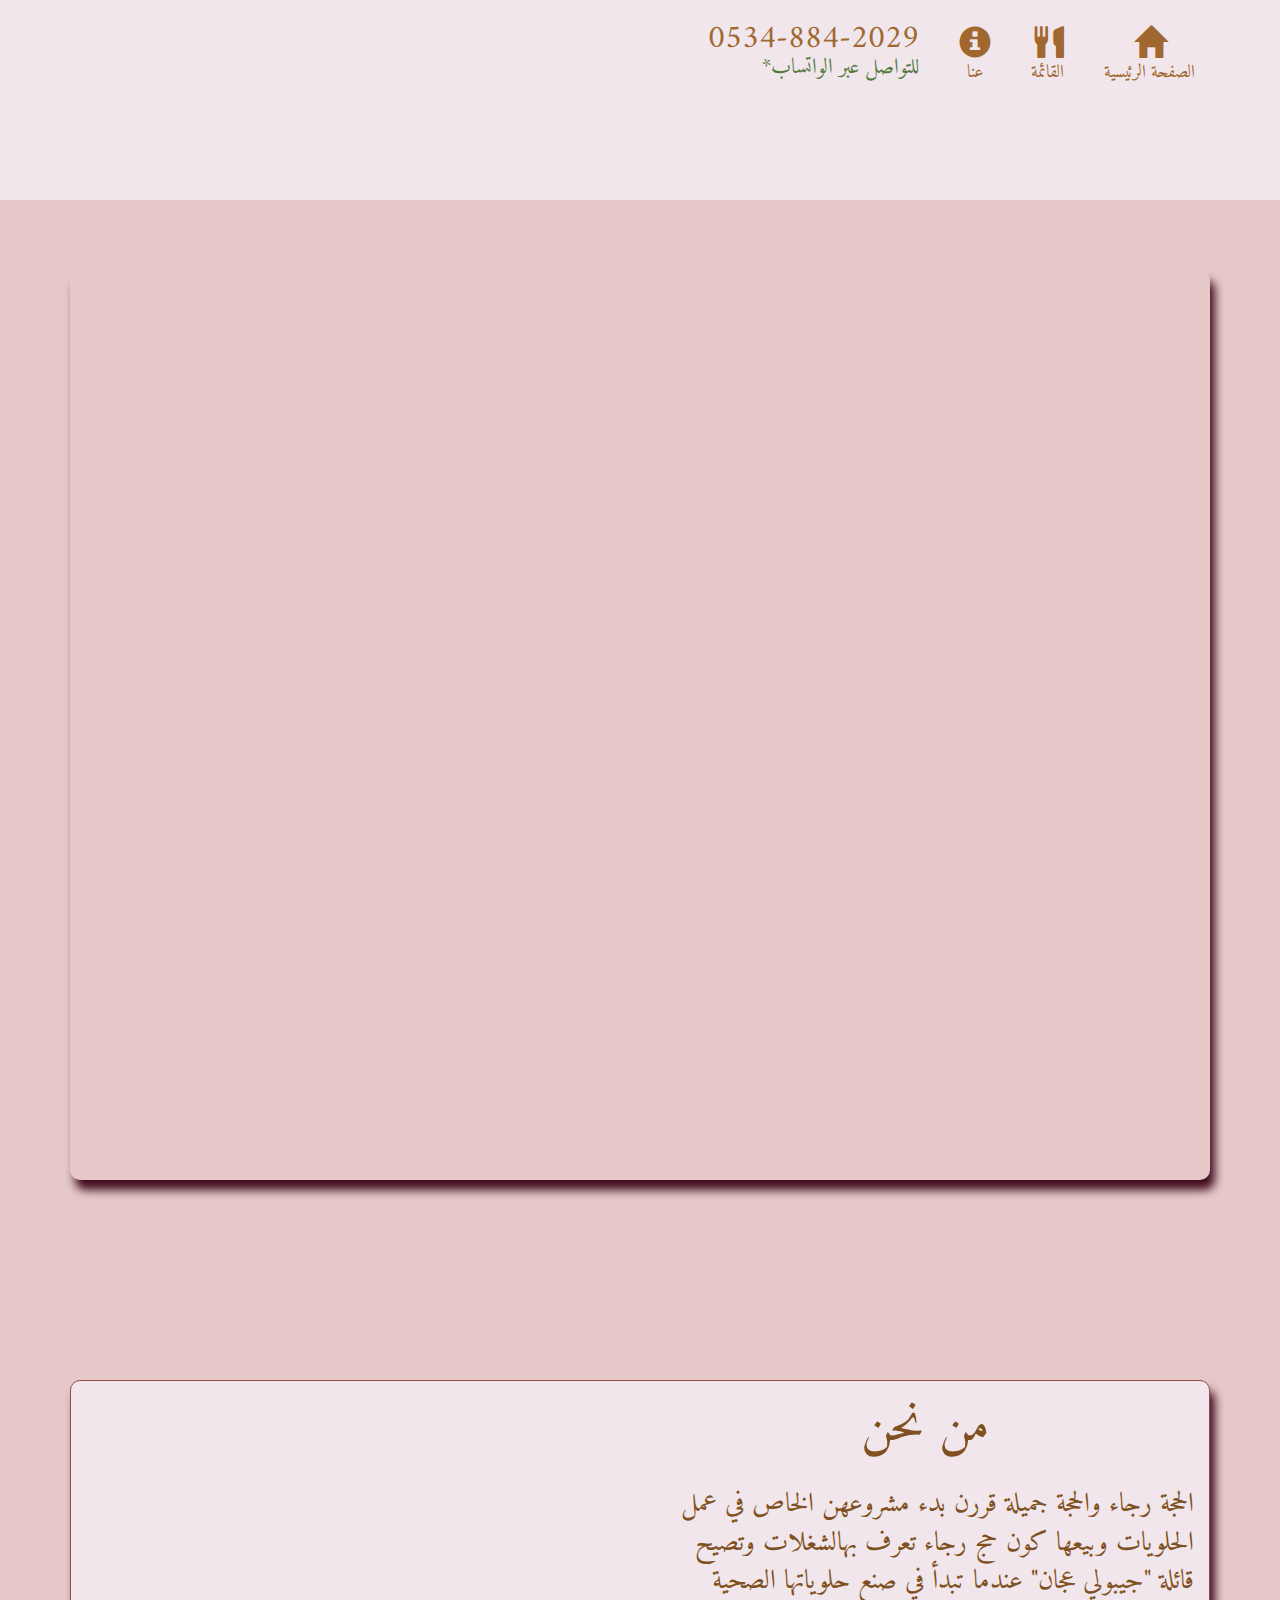
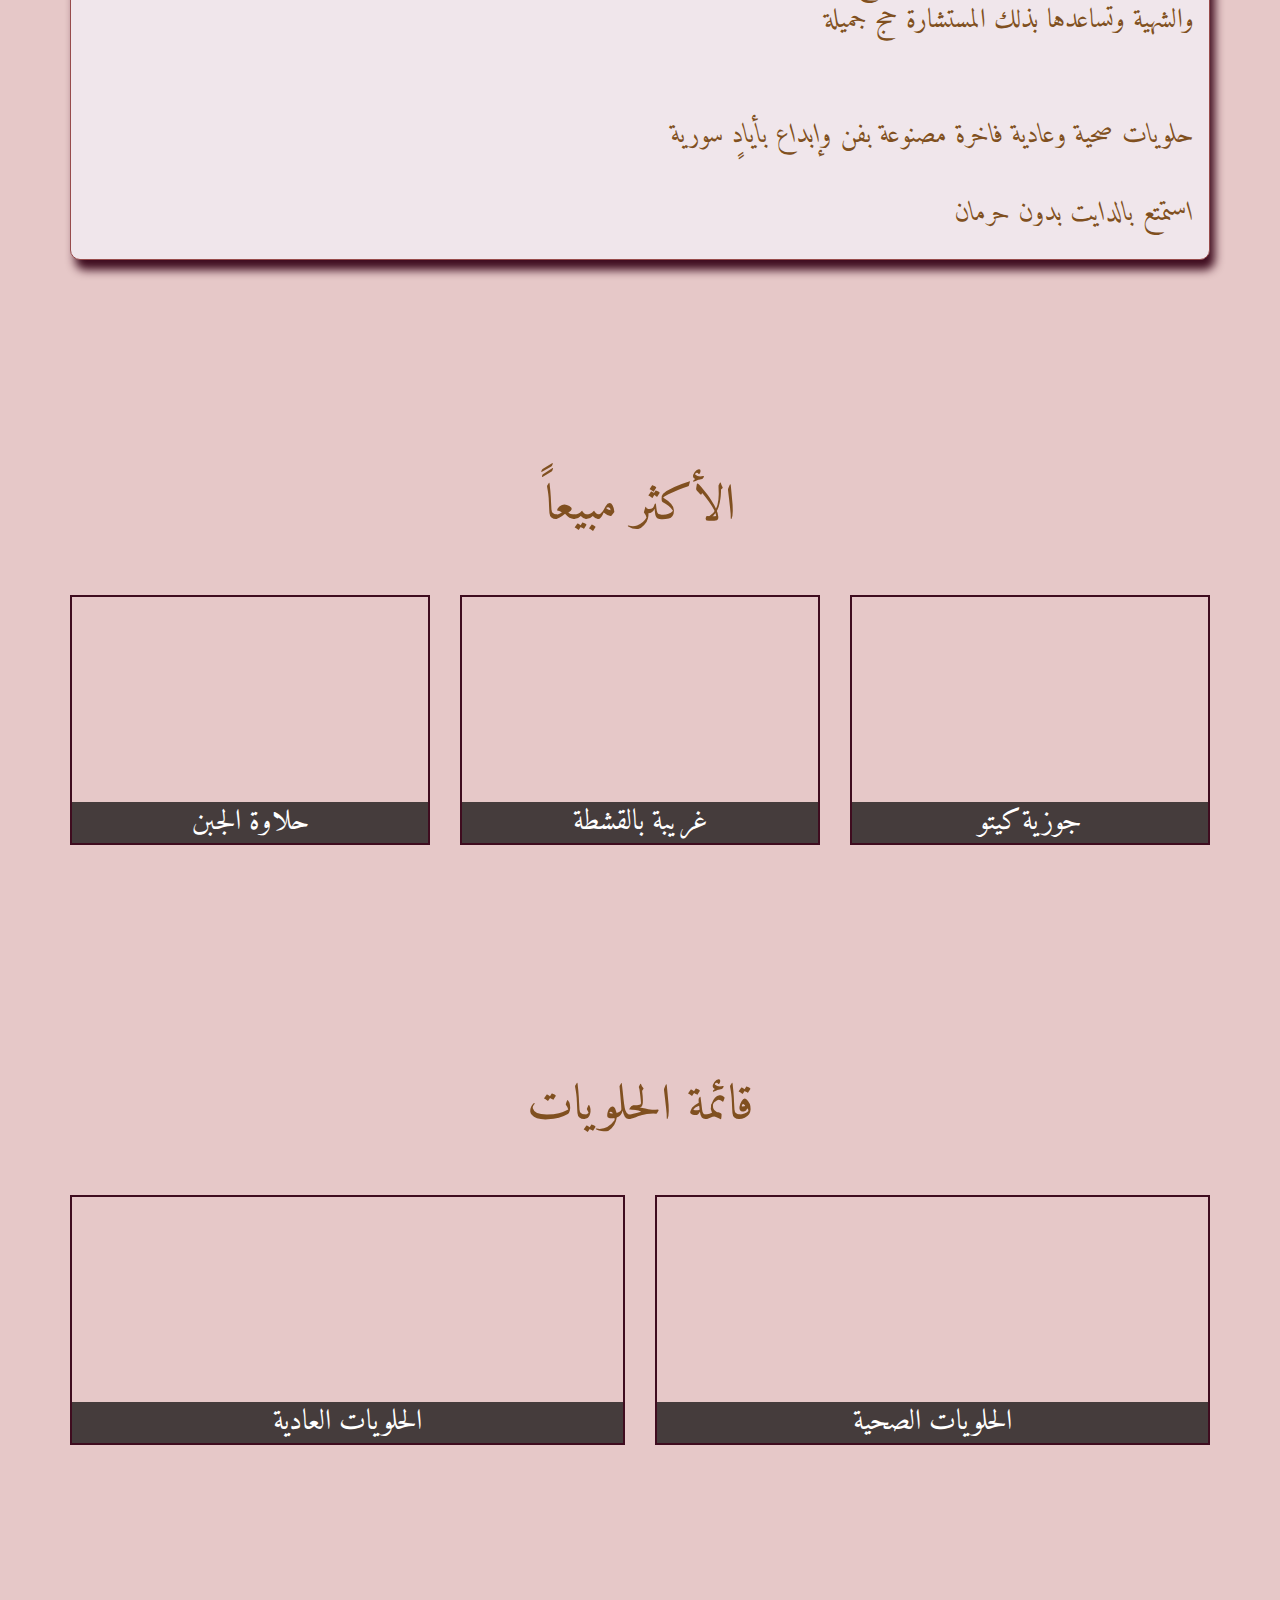
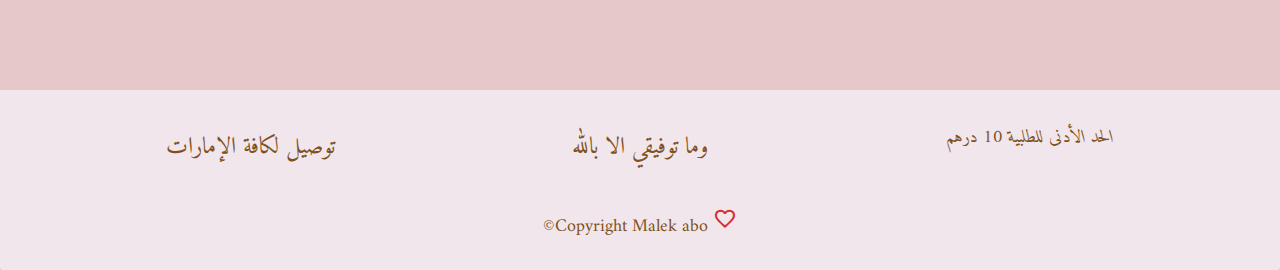
==== Sweet Queen/index.html @ 832c99ba "Add files via upload" ====
<!DOCTYPE html>
<html lang="en">
<head>
    <meta charset="UTF-8">
    <meta http-equiv="X-UA-Compatible" content="IE=edge">
    <meta name="viewport" content="width=device-width, initial-scale=1.0">
    <title>Sweet Queen</title>
    <link rel="stylesheet" href="css/bootstrap.min.css">
    <link rel="stylesheet" href="css/styles.css">
    <link rel="preconnect" href="https://fonts.googleapis.com">
    <link rel="preconnect" href="https://fonts.gstatic.com" crossorigin>
    <link rel="preconnect" href="https://fonts.googleapis.com">
    <link rel="preconnect" href="https://fonts.gstatic.com" crossorigin>
    <link href="https://fonts.googleapis.com/css2?family=Amiri:ital@0;1&family=Aref+Ruqaa&family=Lora:ital,wght@0,400;0,500;0,600;0,700;1,400;1,500;1,600;1,700&family=Outfit:wght@100;200;300;400;500;600;700;800;900&family=Oxygen:wght@300;400;700&family=Roboto:wght@100&display=swap" rel="stylesheet">
    <link rel="stylesheet" href="https://fonts.googleapis.com/css2?family=Material+Symbols+Outlined:opsz,wght,FILL,GRAD@48,400,1,0" />
    <link rel="stylesheet" href="https://cdnjs.cloudflare.com/ajax/libs/font-awesome/4.7.0/css/font-awesome.min.css"> 
    <link href="https://fonts.googleapis.com/css2?family=Lora:ital,wght@0,400;0,500;0,600;0,700;1,400;1,500;1,600;1,700&family=Outfit:wght@100;200;300;400;500;600;700;800;900&family=Oxygen:wght@300;400;700&display=swap" rel="stylesheet">
    <link href="https://fonts.googleapis.com/css2?family=Outfit:wght@100;200;300;400;500;600;700;800;900&family=Oxygen:wght@300;400;700&display=swap" rel="stylesheet">
</head>
<body>

    <header>
        <nav id="header-nav" class="navbar navbar-default">
            <div class="container">
                <div class="navbar-header">
                    <a href="index.html" class="pull-left visible-md visible-lg">
                        <div id="logo-img" alt="Logo image" ></div>
                    </a>

                    <div id="restaurant-name">
                        <a href="index.html"><h1 class="visible-xs">Sweet&nbsp;Queen
                            <br> <br> طعم&nbsp;الحلويات&nbsp;الاصيل
                        </h1></a>
                    </div>

                    <button type="button" class="navbar-toggle collapsed" data-toggle="collapse" data-target="#collapsable-nav" aria-expanded="false">
                        <span class="sr-only">Toggle navigation</span>
                        <span class="icon-bar"></span>
                        <span class="icon-bar"></span>
                        <span class="icon-bar"></span>
                    </button>

                </div>


                <div class="collapse navbar-collapse" id="collapsable-nav">
                    <ul id="nav-list" class="nav navbar-nav navbar-right">
                      <li id="phone" class="hidden-xs">
                        <a href="https://wa.me/+905348842029" target="_blank">
                            <span>0534-884-2029</span></a><div>*للتواصل عبر الواتساب</div>
                      </li>
                      <li>
                        <a href="#about-us">
                            <span class="glyphicon glyphicon-info-sign"></span>
                            <br class="hidden-xs">عنا</a>
                      </li>
                      <li>
                        <a href="menu-categories.html">
                            <span class="glyphicon glyphicon-cutlery"></span>
                            <br class="hidden-xs">القائمة</a>
                      </li>
                      <li>
                        <a href="index.html">
                            <span class="glyphicon glyphicon-home"></span>
                            <br class="hidden-xs">الصفحة الرئيسية</a>
                      </li>
                      
                    </ul>
                </div>
            </div>
        </nav>
    </header>



    <!--Call button for small devices-->
    <div id="call-btn" class="visible-xs">
        <a href="https://wa.me/+905348842029" target="_blank" class="btn">
        0534-884-2029
        </a>
    </div>
    <div id="xs-deliver" class="visible-xs text-center">* للتواصل عبر الواتساب</div>


    <!--Home page' content-->
    <div id="main-content" class="container">
        <div class="jumbotron"> <!--Restaurant image-->
            <img src="img/Sweet Queen (1).png" alt="Picture of restaurant" class="img-responsive visible-xs"></img>
        </div>

        <div id="about-us" class="row">
            <div class="col-md-6 col-sm-6 col-xs-12 remove-padding">
                <div id="chef"></div>
            </div>

            <div class="col-md-6 col-sm-6 col-xs-12">
                <div id="add-padding">
                    <h1 id="less-margin" class="text-center">من نحن</h1>
                    <div class="text-right">الحجة رجاء والحجة جميلة قررن بدء مشروعهن الخاص في 
                        عمل الحلويات وبيعها كون حج رجاء تعرف بهالشغلات وتصيح قائلة "جيبولي عجان" 
                        عندما تبدأ في صنع حلوياتها الصحية والشهية وتساعدها بذلك المستشارة حج جميلة
                        <br><br><br>
                        <div id="change">
                            حلويات صحية وعادية فاخرة مصنوعة بفن وإبداع بأيادٍ سورية<br><br>

                            <script src="https://cdn.lordicon.com/xdjxvujz.js"></script>
                            <script src="https://cdn.lordicon.com/xdjxvujz.js"></script>
                            <lord-icon
                                src="https://cdn.lordicon.com/wwbrugun.json"
                                trigger="loop"
                                delay="1000"
                                colors="primary:#d92424"
                                state="morph"
                                style="width:50px;height:50px">
                            </lord-icon>

                            استمتع بالدايت بدون حرمان
                        </div>
                    </div>
                </div>
            </div>
        </div>

        <div id="best-sellers" class="row">
            <h1 id="best-sellers-title" class="text-center">
                <script src="https://cdn.lordicon.com/xdjxvujz.js"></script>
                <lord-icon
                    src="https://cdn.lordicon.com/yifklmdo.json"
                    trigger="loop"
                    colors="primary:#915110,secondary:#915110,tertiary:#92140c,quaternary:#4bb3fd"
                    style="width:150px;height:150px">
                </lord-icon>
                الأكثر مبيعاً
            </h1>

            <div class="col-md-4 col-sm-4 col-xs-12">
                <a href="menu-categories.html#halawa-jebn">
                    <div id="halawa" class="show-when-hover">
                        <span class="hidden-explanation">
                            حلاوة الجبن
                            <div>مناسب للكيتو - لو كارب - مرضى السكري - حساسية الجلوتين</div>
                            <div>AED 4.00</div>
                        </span>
                        <span class="shown-explanation">حلاوة الجبن</span>
                    </div>
                </a>
            </div>
            <div class="col-md-4 col-sm-4 col-xs-12">
                <a href="menu-categories.html#graiba-kishta">
                    <div id="gariba" class="show-when-hover">
                        <span class="hidden-explanation">
                            غريبة بالقشطة
                            <div>محشية بالقشطة الطازجة</div>
                            <div>AED 65.00</div>
                        </span>
                        <span class="shown-explanation">غريبة بالقشطة</span>
                    </div>
                </a>
            </div>
            <div class="col-md-4 col-sm-4 col-xs-12">
                <a href="menu-categories.html#jawziya-kito">
                    <div id="jawziya" class="show-when-hover">
                        <span class="hidden-explanation">
                            جوزية كيتو
                            <div>متوفرة بحشوة الشوكولا والبيستاشيو</div>
                            <div>AED 4.00</div>
                        </span>
                        <span class="shown-explanation">جوزية كيتو</span>
                    </div>
                </a>
            </div>
        </div>



        <div id="home-tiles" class="row">
            <h1 id="sweets-menu" class="text-center">
                <script src="https://cdn.lordicon.com/xdjxvujz.js"></script>
                <lord-icon
                    class="lord-icon"
                    src="https://cdn.lordicon.com/ksfmqvvu.json"
                    trigger="loop"
                    delay="400">
                </lord-icon>
                قائمة الحلويات
            </h1>

            <div class="col-md-6 col-sm-6 col-xs-12">
                <a href="menu-categories.html#normal-sweets">
                    <div id="menu-tile">
                        <span>الحلويات العادية</span>
                    </div>
                </a>
            </div>
            <div class="col-md-6 col-sm-6 col-xs-12">
                <a href="menu-categories.html#healthy-sweets">
                    <div id="healthy-tile">
                        <span>الحلويات الصحية</span>
                    </div>
                </a>
            </div>
        </div>
    </div>

    

    <footer class="panel-footer">
        <div class="container">
            <div class="row">
                <section id="hours" class="col-sm-4">
                    <span>توصيل لكافة الإمارات</span><br>

                    <hr class="visible-xs">
                </section>
                <section id="address" class="col-sm-4">
                    <span>وما توفيقي الا بالله</span><br>

                    <hr class="visible-xs">
                </section>
                <section id="testimonials"class="col-sm-4">
                   الحد الأدنى للطلبية 10 درهم
                </section>
            </div>
            <div class="text-center">
                &copy;Copyright Malek abo <span class="material-symbols-outlined">favorite</span>
                <div>
                    <script src="https://cdn.lordicon.com/xdjxvujz.js"></script>
                    <lord-icon
                        src="https://cdn.lordicon.com/gqqykmqo.json"
                        trigger="loop"
                        delay="500"
                        colors="outline:#121331,primary:#646e78,secondary:#545454,tertiary:#4faef9,quaternary:#f3c3ba"
                        style="width:130px;height:130px">
                    </lord-icon>
                </div>
            </div>
        </div>
    </footer>

    <script src="js/jquery-3.6.0.min.js"></script>
    <script src="js/bootstrap.min.js"></script>
    <script src="js/script.js"></script>
</body>
</html>
---- Sweet Queen/css/styles.css ----
body{
    font-size: 16px;
    color: #805020;
    background-color: #e6c8c8;
    font-size: 18px;
    font-family: 'Amiri', serif;
}


/*Header*/
#header-nav{
    background-color: #f0e6eb;
    border-radius: 0;
    border: 0;
}

#logo-img{
    background: url(/img/Mediamodifier-Design-Template-removebg1.png) no-repeat;
    width: 200px;
    height: 200px;
    background-position: center;
    margin: -10px 15px 10px 0px;  
}

    /*DAVID CHO'S CHINA BISTRO
    Kosher certificaion KOSHER CERTIFIED*/
.navbar-brand{
    padding-top: 25px;
}

/*DAVID CHO'S CHINA BISTRO*/
.navbar-header h1{
    color: #a0682f;
    font-size: 2em;
    font-weight: bold;
    text-shadow: 1px 1px 1px #222;
    margin-top: 50px;
    margin-bottom: 30px;
    line-height: .75;
    text-align: center;
}

#restaurant-name a{
    text-decoration: none;
    display: block;
    margin-left: 20%;
    margin-right: 20%;
}

#nav-list{
    margin-top: 10px;
}

#nav-list a{
    color: #a0682f;
    text-align: center;
}

#nav-list li:not(:last-child){
    margin-right: 10px;
}

#nav-list a:hover{ /*when the mouse touch it change the color*/
    background: rgb(120 45 45 / 10%);
}

.navbar-default .navbar-nav>.active>a{
    background-color: rgb(120 45 45 / 10%);
}

#nav-list a span{
    font-size: 1.8em;
}

#phone{
    margin-top: 5px;
}

#phone a{ /*phone number*/
    text-align: right;
    padding-bottom: 0;
}

#phone div{ /*We Deliver*/
    color: #557c3e;
    text-align: right;
    padding-right: 15px;
    font-size: 1.2em;
}

.navbar-header button.navbar-toggle, .navbar-header .icon-bar{
    border: 1px solid #61122F;
}

.navbar-header button.navbar-toggle{
    clear: both;
    margin-top: -30px;
    top: -120px;
}
/*End header*/

/*FOOTER*/
.panel-footer{
    margin-top:30px;
    padding-top:35px;
    padding-bottom:30px;
    background-color:#f0e6eb;
    border-top:0;
}

.panel-footer div.row{
    margin-bottom: 35px;
    text-align: center;
}

#hours, #address{
    line-height: 2;
}

#hours > span, #address > span{
    font-size: 1.3em;
}

#address p{
    color:#557c3e;
    font-size:.8em;
    line-height:1.8;
}
              
#testimonials{
  font-style: italic;
}

#testimonials p:nth-child(2){ 
    margin-top:25px;
}

.material-symbols-outlined{
    color: rgb(218, 47, 47);
}
/*END FOOTER*/


/*Home page*/
.container .jumbotron{
    margin-top: 50px;
    box-shadow: 5px 10px 10px #3f0c1f;
    margin-bottom: 200px;
    border-radius: 10px;
}

#about-us{
    border: 1px solid rgb(151, 75, 75);
    margin-bottom: 200px;
    font-size: 1.5em;
    display: flex;
    margin-left: 0;
    margin-right: 0;
    background-color: #f0e6eb;
    border-radius: 10px;
    box-shadow: 5px 10px 10px #3f0c1f;
}

#chef{
    background: url(/img/Avatars\ -\ Default.png) no-repeat;
    background-position: center;
    width: 100%;
    height: 100%;
}

.remove-padding{
    padding: 0;
    flex: 1;
}

#change{
    font-style: italic;
}

#change .glyphicon{
    color: #000;
}

#less-margin{
    margin-bottom: 30px;
}

.text-right p{
    font-weight: 100;
    font-size: 1em;
}

.row h1{
    font-size: 50px;
    margin-bottom: 60px;
}

#best-sellers{
    margin-bottom: 200px;
}

#menu-tile,#healthy-tile,#halawa,#gariba,#jawziya{
    height:250px;
    width:100%;
    margin-bottom:15px;
    position:relative;
    border:2px solid#3F0C1F;
    overflow:hidden;
}

#menu-tile:hover, #healthy-tile:hover,#halawa:hover,#gariba:hover,#jawziya:hover{
    box-shadow:0 1px 5px 1px #5c5151;
}

#halawa{
    background:url(/img/حلاوة\ جبن.png) no-repeat;
    background-position: center;
    background-size: cover;
}

#gariba{
    background:url(/img/غريبة.jpg) no-repeat;
    background-position: bottom;
    background-size: cover;
}

#jawziya{
    background:url(/img/جوزية\ كيتو.png) no-repeat;
    background-position: center;
    background-size: cover;
}

.hidden-explanation{
    display: none;
}

.show-when-hover:hover .hidden-explanation{
    display: block;
}

.show-when-hover:hover .shown-explanation{
    display: none;
}

#menu-tile span,#healthy-tile span ,#halawa span,#gariba span,#jawziya span{
    position:absolute;
    bottom:0;
    right:0;
    width:100%;
    text-align:center;
    font-size:1.6em;
    text-transform:uppercase;
    background-color: rgba(0, 0, 0, 0.7);
    color:#ffffff;
}

#halawa .hidden-explanation ,#gariba .hidden-explanation ,#jawziya .hidden-explanation{
    height: 100%;
}

.hidden-explanation div:nth-child(1){
    position: absolute;
    top: 50%;
    left: 50%;
    transform: translate(-50%,-50%);
    width: 100%;
}

.hidden-explanation div:nth-child(2){
    position: absolute;
    bottom: 0;
    width: 100%;
}

#menu-tile{
    background:url(/img/جوزية\ كيتو.png) no-repeat;
    background-position: center;
    background-size: cover;
}

#healthy-tile{
    background:url(/img/صحية.png) no-repeat;
    background-position: center;
    background-size: cover;
}

#home-tiles{
    margin-bottom: 200px;
}

.lord-icon{
    width: 150px;
    height: 150px;
}
/*End Home page*/


/*Menu categories*/
.category-tile{
    position:relative;
    border:2px solid #3F0C1F;
    overflow:hidden;
    width:200px;
    height:200px;
    margin:0 auto 15px; /*The auto is set automatically in the left and right*/
}

.category-tile span{
    position:absolute;
    bottom:0;
    right:0;
    width:100%;
    text-align: center;
    font-size: 1.2em;
    text-transform: uppercase;
    background-color: #000;
    color: #fff;
    opacity: 0.8;
}

.category-tile:hover{
    box-shadow: 0 1px 5px 1px #3f0c1f;
}

#menu-categories-title{
    margin-bottom: 40px;
    font-size: 56px;
}

#main-content h2{
    margin-bottom: 250px;
    line-height: 1.6;
}

h2#normal-sweets , h2#healthy-sweets{
    margin-bottom: 100px;
    font-size: 40px;
}

#main-content h2 a{
    text-decoration: none;
    color: #805020;
    text-shadow: 1px 1px #000;
}

#main-content h2 a:hover{
    color: #c0864c;
}
/*End Menu categories*/


/* SINGLE CATEGORY PAGE */
.menu-item-tile{
    margin-bottom: 25px;
}

.menu-item-tile hr{ /*it's visible in small devices*/
    width: 80%;
}

.menu-item-tile .menu-item-price {
    font-size: 1.2em;
    margin-top: -15px;
    margin-right: -15px;
}

.menu-item-photo{
    position: relative;
    border: 1px solid #3F0C1F;
    overflow: hidden;
    padding: 0;
    margin-right: auto;
    margin-left: auto;
    margin-bottom: 20px;
    max-width: 250px;
}

section.img-responsive{
    height: 140px;
}

.responsive{
    display: block;
    width: 100%;
    height: 212px;
}

.menu-item-tile hr{
    margin-top: 40px;
    margin-bottom: 40px;
}

.menu-item-description {
    padding-right: 10px;
}

h3.menu-item-title {
    margin: 0 0 30px;
    font-size: 30px;
}
    
.menu-item-details{
    font-size: 1.2em;
    font-style: italic;
}

#normal-section{
    margin-bottom: 200px;
}

#healthy-section{
    margin-bottom: 100px;
}
/* END SINGLE CATEGORY PAGE */

/*Large devices*/
@media (min-width: 1200px){
    /*Header*/
    .container .jumbotron{
        background: url(/img/Sweet\ Queen\ \(1\).png) no-repeat;
        background-size: cover;
        height: 910px;
    }
    /*End header*/


    /*Home page*/
    #about-us{
        height: 480px;
    }
    /*End home page*/
}
/*End Large devices*/

/*Medium devices*/
@media (min-width: 992px) and (max-width: 1199px){
    /*Header*/
    #logo-img{
        background: url(/img/Mediamodifier-Design-Template-removebg1.png) no-repeat;
        background-position: center;
        background-size: cover;
        margin: 5px 5px 5px 0;
    }

    .container .jumbotron{
        background: url(/img/Sweet\ Queen\ \(1\).png) no-repeat;
        background-size: cover;
        height: 750px;
    }
    /*End header*/

    /*Home page*/
    #about-us{
        height: 560px;
    }
    /*End home page*/

    /*Menu categories*/
    .responsive{
        height: 170px;
    }
    /*End menu categories*/
}
/*End Medium devices*/

/*Small devices*/
@media (min-width: 768px) and (max-width: 991px){
    .container .jumbotron{
        background: url(/img/Sweet\ Queen\ \(1\).png) no-repeat;
        background-size: cover;
        height: 575px;
    }

    #menu-tile span,#healthy-tile span ,#halawa span,#gariba span,#jawziya span{
        font-size: 1.3em;
    }
}
/*End Small devices*/

/*Extra small devices*/
@media (max-width: 767px){
    /*Header*/
    .navbar-brand {
        padding-top: 10px;
        height: 80px;
        margin-bottom: 15px;
        width: 100%;
        text-align: center;
    }
    .navbar-brand h1 { /*Restaurant name*/
        padding-top: 10px;
        font-size: 2em;
    }
    .navbar-brand p { /*Kosher cert*/
        font-size: .6em;
        margin-top: 12px;
    }
    .navbar-brand p img { /*Star img*/
        height: 20px;
    }
    #collapsable-nav a{
        font-size: 1.2em;
    }
    #collapsable-nav a span{
        font-size: 1em;
        margin-right: 5px;
    }

    #call-btn > a{
        font-size: 1.5em;
        display: block;
        margin: 0 20px;
        padding: 10px;
        border: 2px solid rgb(241, 80, 80);
        background-color: #f0e6eb;
        color: #951c49;
    }

    #xs-deliver {
        margin-top: 5px;
        font-size: 1.3em;
        color: #a0682f;
        margin-bottom: 50px;
    }

    /*End Header*/


    /*Home Page*/
    .container .jumbotron{
        margin-top: 30px;
        padding: 0px;
    }

    .container .jumbotron img{
        border-radius: 10px;
    }

    #about-us{
        display: block;
    }

    .remove-padding{
        flex: 0;
    }

    #chef{
        margin-left: auto;
        margin-right: auto;
        width: 360px;
        height: 450px;
    }

    #menu-tile,#healthy-tile,#halawa,#gariba,#jawziya{
        width:360px;
        margin:0 auto 15px; /*The auto is set automatically in the left and right*/
    }

    #halawa,#gariba,#jawziya,#menu-tile{
        margin-bottom: 50px;
    }
    /*End Home Page*/

    /*Footer*/

    .panel-footer section{
        margin-bottom:30px;
    }    

    .panel-footer section:nth-child(3){
        margin-bottom: 0; /*margin already exists on the whole row*/
    }     

    .panel-footer section hr{
        width:50%;
    }
    /*End Footer*/

    /*Single page category*/
    .menu-item-photo{
        margin-right: auto;
    }

    .menu-item-tile .menu-item-price , .menu-item-description{
        text-align: center;
    }

    .menu-item-details{
        text-align: center;
    }
    /*End Single page category*/
}
/*End Extra small devices*/

/*Between extra small and super extra small devices*/

/**************** Super extra small devices Only :-) ***/
@media(max-width:479px){
    /*Header*/
    #restaurant-name a{
        margin: 0px 35px;
    }

    .navbar-brand h1{/*Restaurant name*/
        padding-top: 5px;
        font-size:6vw;
    }
    /*End Header*/

    /*Home page*/
    #about-us{
        font-size: 1.2em;
    }

    #chef{
        background: url(/img/Avatars\ -\ Default\ 1.png) no-repeat;
        width: 100%;
        background-position: center;
    }

    #menu-tile,#healthy-tile,#halawa,#gariba,#jawziya{
        width:280px;
        margin:0 auto 40px; /*The auto is set automatically in the left and right*/
    }

    .col-xxs-12{
        position: relative;
        min-height: 1px;
        padding-right: 15px;
        padding-left: 15px;
        float: left;
        width: 100%;
    }

    .lord-icon{
        width: 120px;
        height: 120px;
    }

    #sweets-menu , #best-sellers-title{
        font-size: 40px;
    }
}
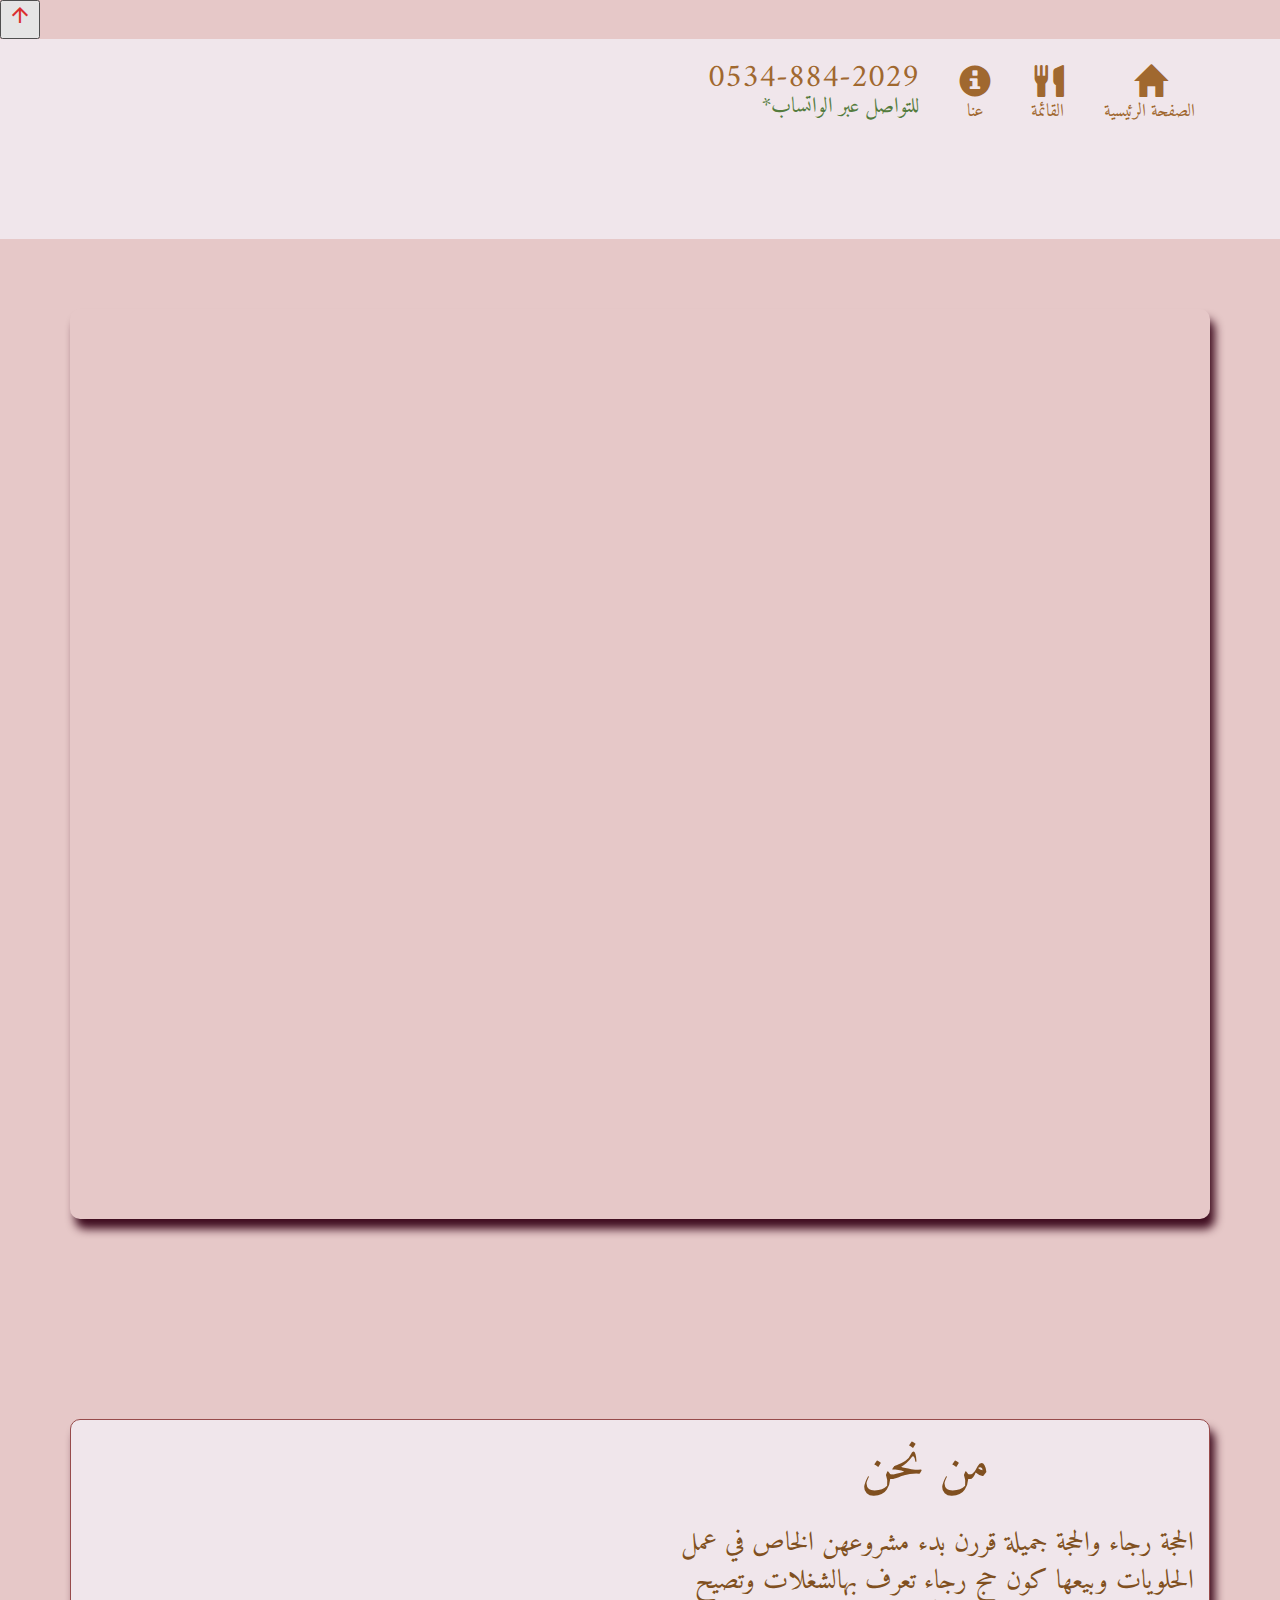
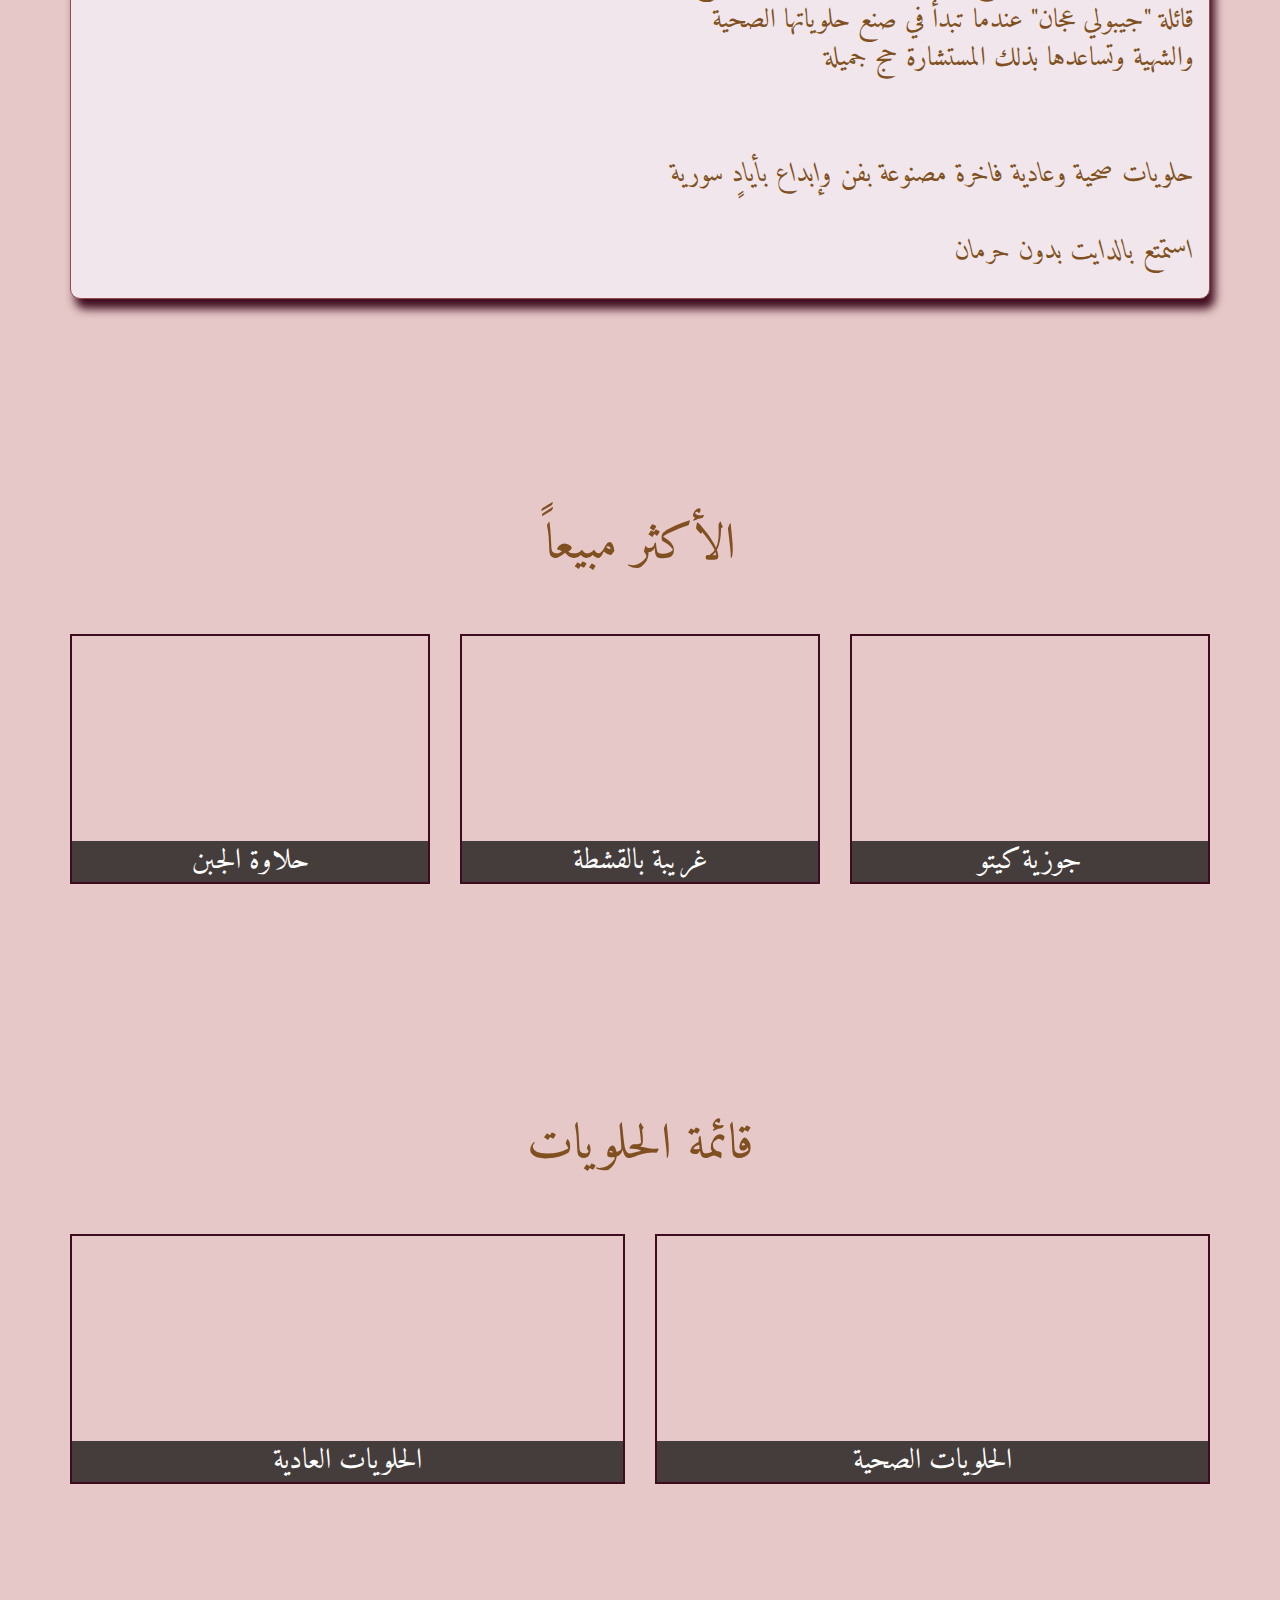
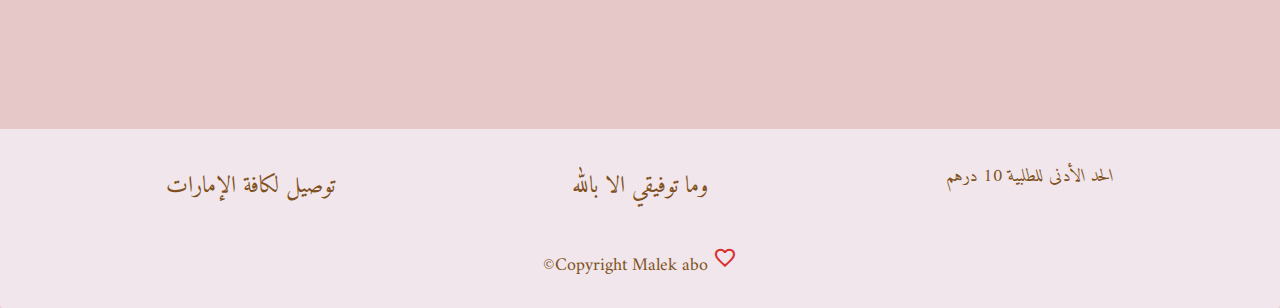
==== commit 9bf0dbb6: "Update index.html" ====
--- a/Sweet Queen/index.html
+++ b/Sweet Queen/index.html
@@ -18,6 +18,9 @@
     <link href="https://fonts.googleapis.com/css2?family=Outfit:wght@100;200;300;400;500;600;700;800;900&family=Oxygen:wght@300;400;700&display=swap" rel="stylesheet">
 </head>
 <body>
+    <button onclick="topFunction()" id="myBtn" title="Go to top">
+        <span class="material-symbols-outlined">arrow_upward</span>
+    </button>
 
     <header>
         <nav id="header-nav" class="navbar navbar-default">
@@ -85,7 +88,7 @@
     <!--Home page' content-->
     <div id="main-content" class="container">
         <div class="jumbotron"> <!--Restaurant image-->
-            <img src="img/Sweet Queen (1).png" alt="Picture of restaurant" class="img-responsive visible-xs"></img>
+            <img src="./img/Sweet Queen (1).png" alt="Picture of restaurant" class="img-responsive visible-xs"></img>
         </div>
 
         <div id="about-us" class="row">
@@ -236,9 +239,31 @@
             </div>
         </div>
     </footer>
+    
+    <script>
+        //Get the button
+        var mybutton = document.getElementById("myBtn");
+        
+        // When the user scrolls down 200px from the top of the document, show the button
+        window.onscroll = function() {scrollFunction()};
+        
+        function scrollFunction() {
+          if (document.body.scrollTop > 200 || document.documentElement.scrollTop > 200) {
+            mybutton.style.display = "block";
+          } else {
+            mybutton.style.display = "none";
+          }
+        }
+        
+        // When the user clicks on the button, scroll to the top of the document
+        function topFunction() {
+          document.body.scrollTop = 0;
+          document.documentElement.scrollTop = 0;
+        }
+    </script>
 
     <script src="js/jquery-3.6.0.min.js"></script>
     <script src="js/bootstrap.min.js"></script>
     <script src="js/script.js"></script>
 </body>
-</html>+</html>
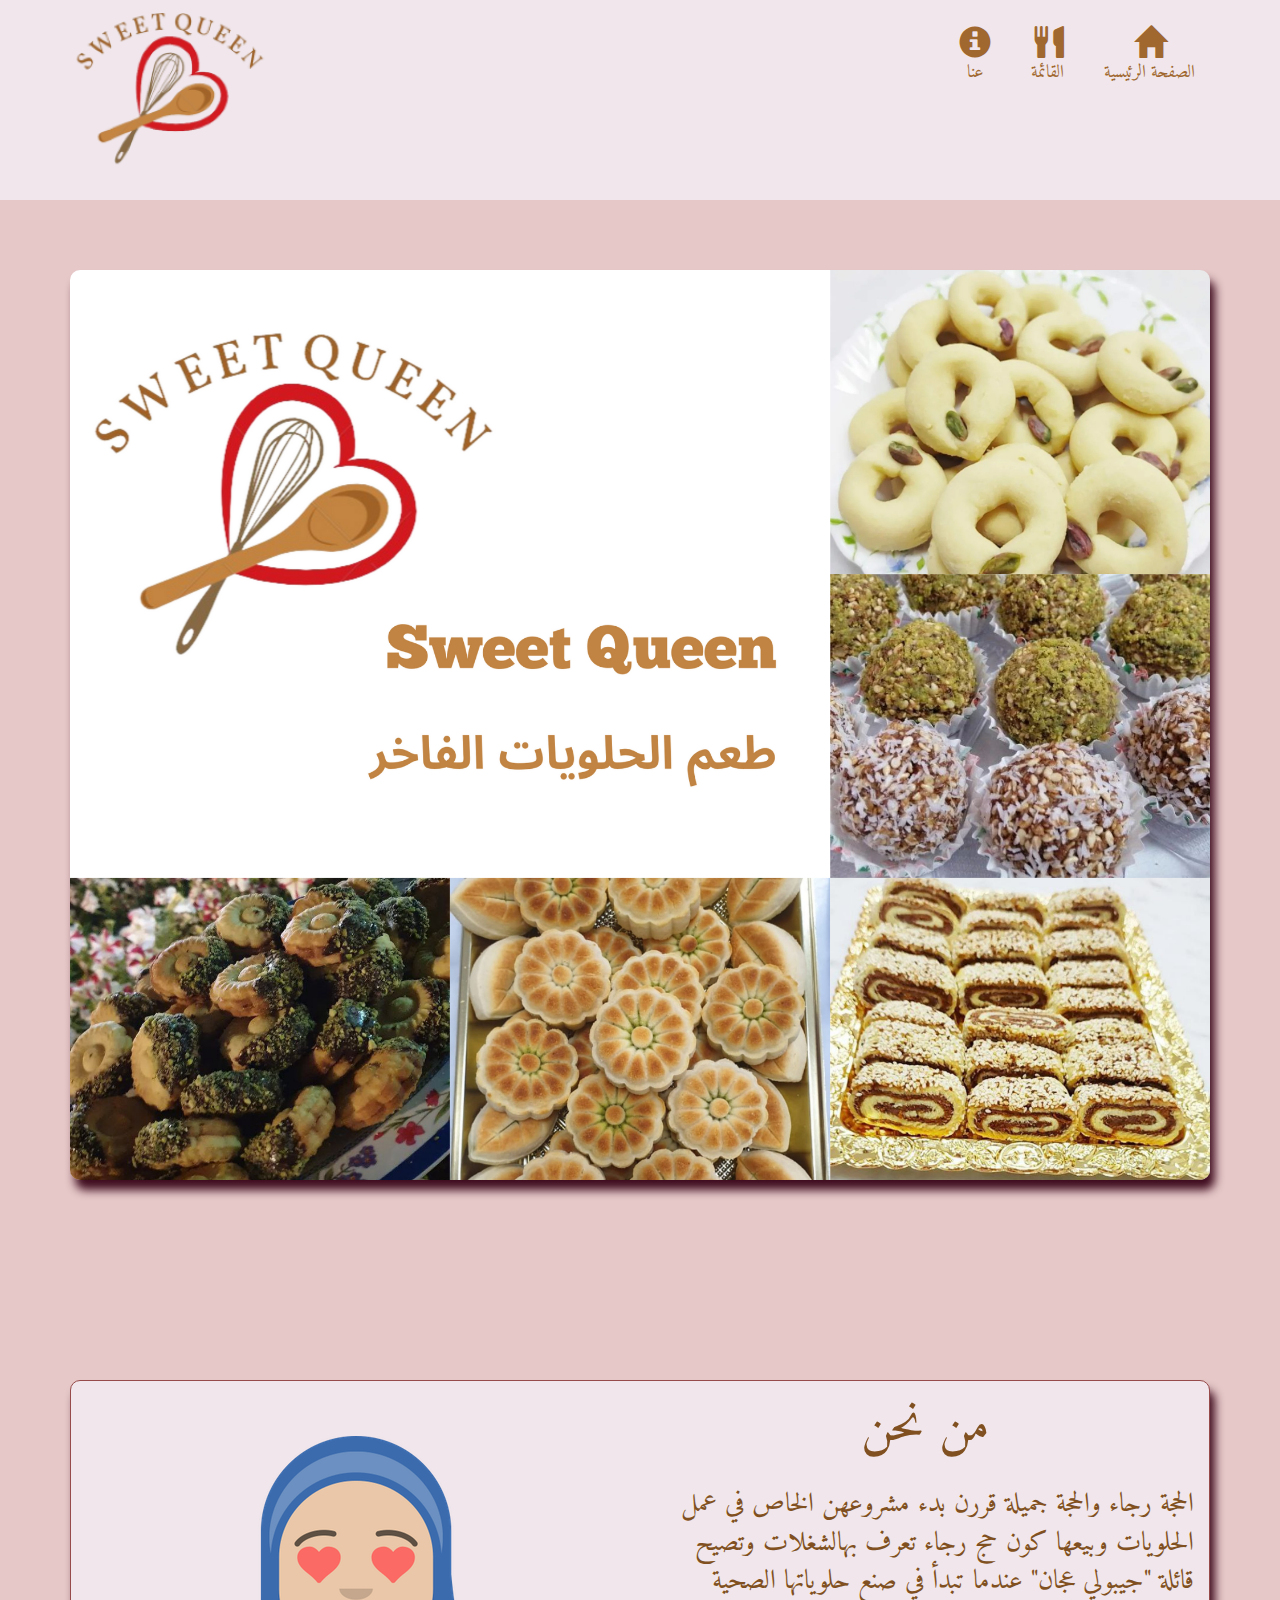
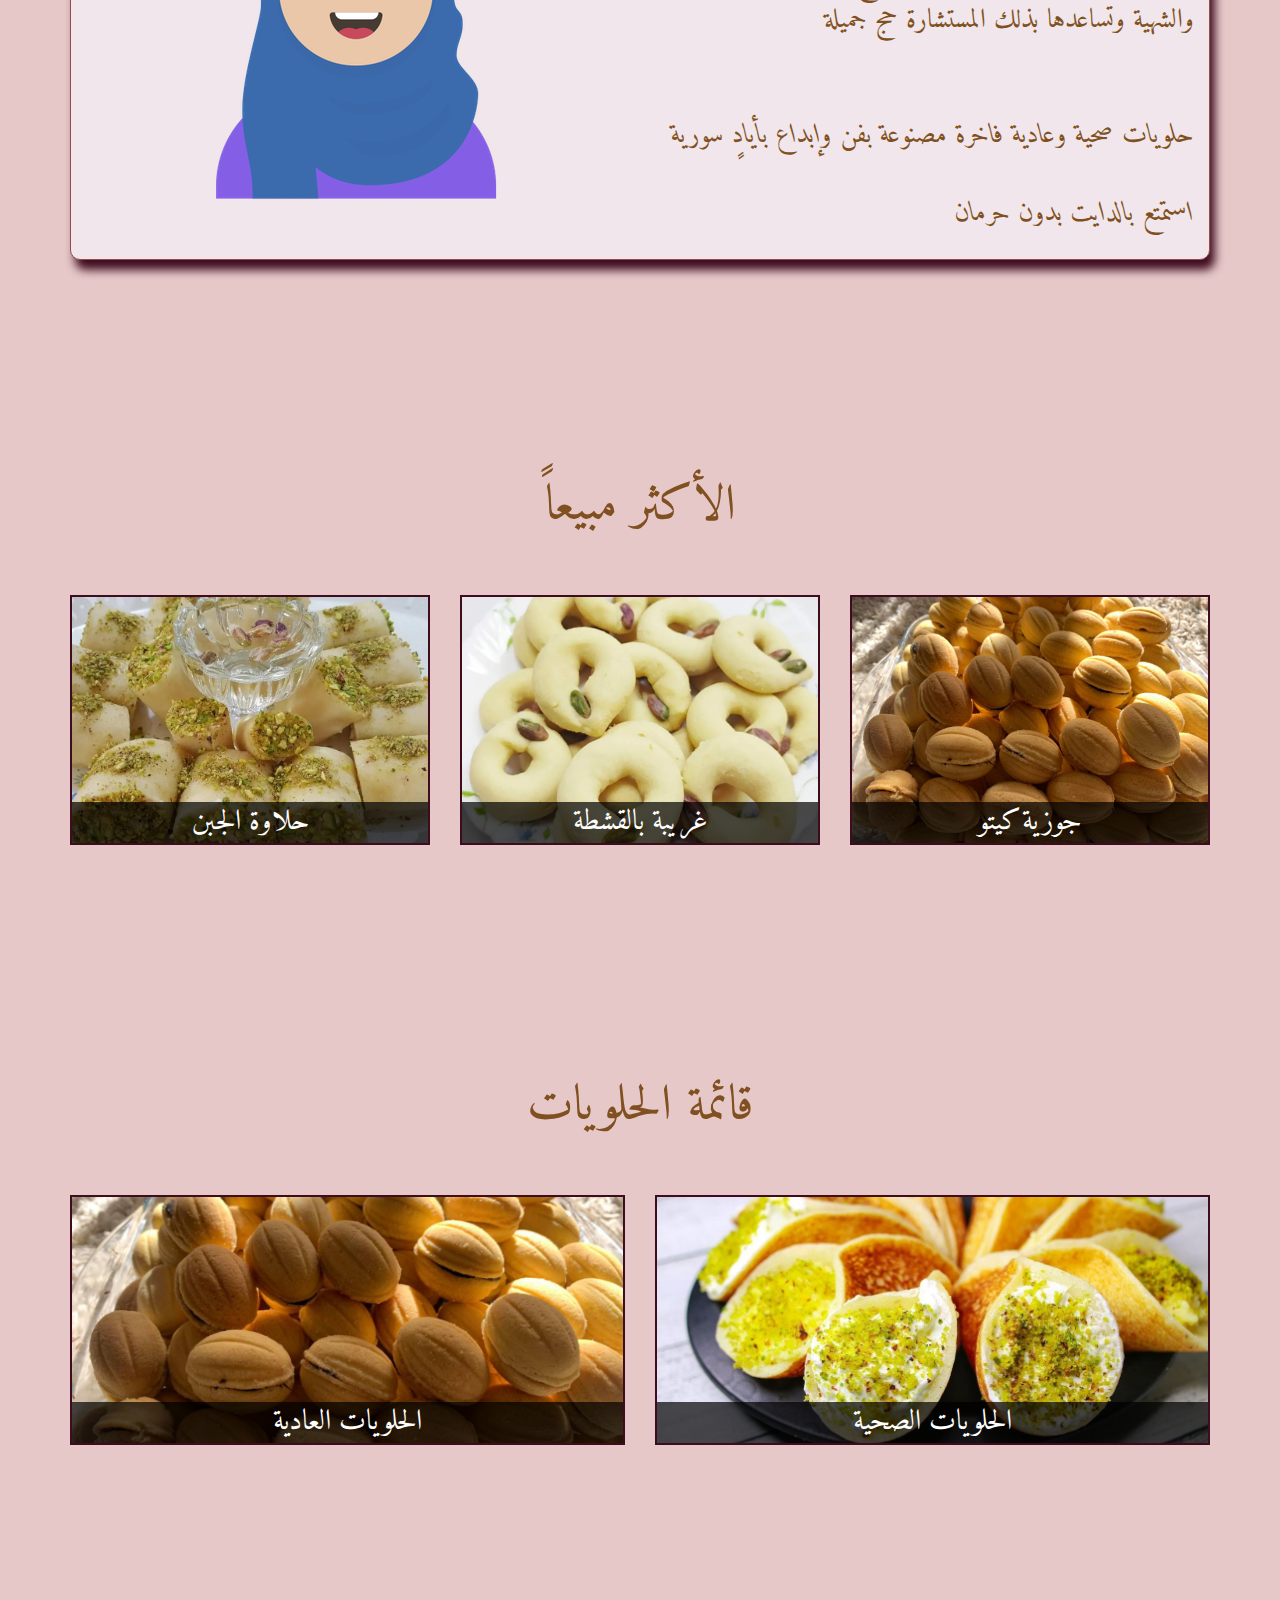
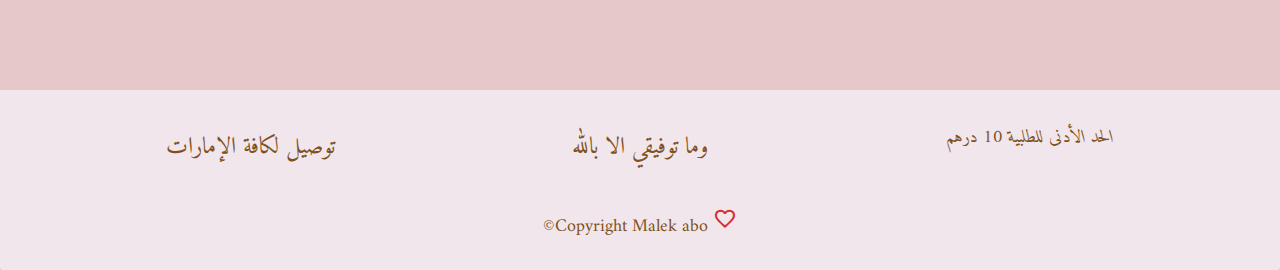
==== commit b6cf4fe8: "Update index.html" ====
--- a/Sweet Queen/index.html
+++ b/Sweet Queen/index.html
@@ -48,10 +48,6 @@
 
                 <div class="collapse navbar-collapse" id="collapsable-nav">
                     <ul id="nav-list" class="nav navbar-nav navbar-right">
-                      <li id="phone" class="hidden-xs">
-                        <a href="https://wa.me/+905348842029" target="_blank">
-                            <span>0534-884-2029</span></a><div>*للتواصل عبر الواتساب</div>
-                      </li>
                       <li>
                         <a href="#about-us">
                             <span class="glyphicon glyphicon-info-sign"></span>
--- a/Sweet Queen/css/styles.css
+++ b/Sweet Queen/css/styles.css
@@ -15,7 +15,7 @@
 }
 
 #logo-img{
-    background: url(/img/Mediamodifier-Design-Template-removebg1.png) no-repeat;
+    background: url(../img/Mediamodifier-Design-Template-removebg1.png) no-repeat;
     width: 200px;
     height: 200px;
     background-position: center;
@@ -135,7 +135,7 @@
     margin-top:25px;
 }
 
-.material-symbols-outlined{
+.panel-footer .material-symbols-outlined{
     color: rgb(218, 47, 47);
 }
 /*END FOOTER*/
@@ -162,7 +162,7 @@
 }
 
 #chef{
-    background: url(/img/Avatars\ -\ Default.png) no-repeat;
+    background: url(../img/Avatars\ -\ Default.png) no-repeat;
     background-position: center;
     width: 100%;
     height: 100%;
@@ -213,19 +213,19 @@
 }
 
 #halawa{
-    background:url(/img/حلاوة\ جبن.png) no-repeat;
+    background:url(../img/حلاوة\ جبن.png) no-repeat;
     background-position: center;
     background-size: cover;
 }
 
 #gariba{
-    background:url(/img/غريبة.jpg) no-repeat;
+    background:url(../img/غريبة.jpg) no-repeat;
     background-position: bottom;
     background-size: cover;
 }
 
 #jawziya{
-    background:url(/img/جوزية\ كيتو.png) no-repeat;
+    background:url(../img/جوزية\ كيتو.png) no-repeat;
     background-position: center;
     background-size: cover;
 }
@@ -273,13 +273,13 @@
 }
 
 #menu-tile{
-    background:url(/img/جوزية\ كيتو.png) no-repeat;
+    background:url(../img/جوزية\ كيتو.png) no-repeat;
     background-position: center;
     background-size: cover;
 }
 
 #healthy-tile{
-    background:url(/img/صحية.png) no-repeat;
+    background:url(../img/صحية.png) no-repeat;
     background-position: center;
     background-size: cover;
 }
@@ -413,11 +413,37 @@
 }
 /* END SINGLE CATEGORY PAGE */
 
+#myBtn {
+    display: none;
+    position: fixed;
+    bottom: 20px;
+    right: 30px;
+    z-index: 99;
+    font-size: 18px;
+    border: none;
+    outline: none;
+    background-color: #c46d97;
+    color: #ffffff;
+    cursor: pointer;
+    padding: 8px 12px;
+    border-radius: 50%;
+}
+  
+#myBtn:hover {
+    background-color: #cf88aa;
+}
+
+.material-symbols-outlined{
+    color: #fff;
+}
+
+
+
 /*Large devices*/
 @media (min-width: 1200px){
     /*Header*/
     .container .jumbotron{
-        background: url(/img/Sweet\ Queen\ \(1\).png) no-repeat;
+        background: url(../img/Sweet\ Queen\ \(1\).png) no-repeat;
         background-size: cover;
         height: 910px;
     }
@@ -436,14 +462,14 @@
 @media (min-width: 992px) and (max-width: 1199px){
     /*Header*/
     #logo-img{
-        background: url(/img/Mediamodifier-Design-Template-removebg1.png) no-repeat;
+        background: url(../img/Mediamodifier-Design-Template-removebg1.png) no-repeat;
         background-position: center;
         background-size: cover;
         margin: 5px 5px 5px 0;
     }
 
     .container .jumbotron{
-        background: url(/img/Sweet\ Queen\ \(1\).png) no-repeat;
+        background: url(../img/Sweet\ Queen\ \(1\).png) no-repeat;
         background-size: cover;
         height: 750px;
     }
@@ -466,7 +492,7 @@
 /*Small devices*/
 @media (min-width: 768px) and (max-width: 991px){
     .container .jumbotron{
-        background: url(/img/Sweet\ Queen\ \(1\).png) no-repeat;
+        background: url(../img/Sweet\ Queen\ \(1\).png) no-repeat;
         background-size: cover;
         height: 575px;
     }
@@ -613,7 +639,7 @@
     }
 
     #chef{
-        background: url(/img/Avatars\ -\ Default\ 1.png) no-repeat;
+        background: url(../img/Avatars\ -\ Default\ 1.png) no-repeat;
         width: 100%;
         background-position: center;
     }
@@ -640,4 +666,4 @@
     #sweets-menu , #best-sellers-title{
         font-size: 40px;
     }
-}+}
